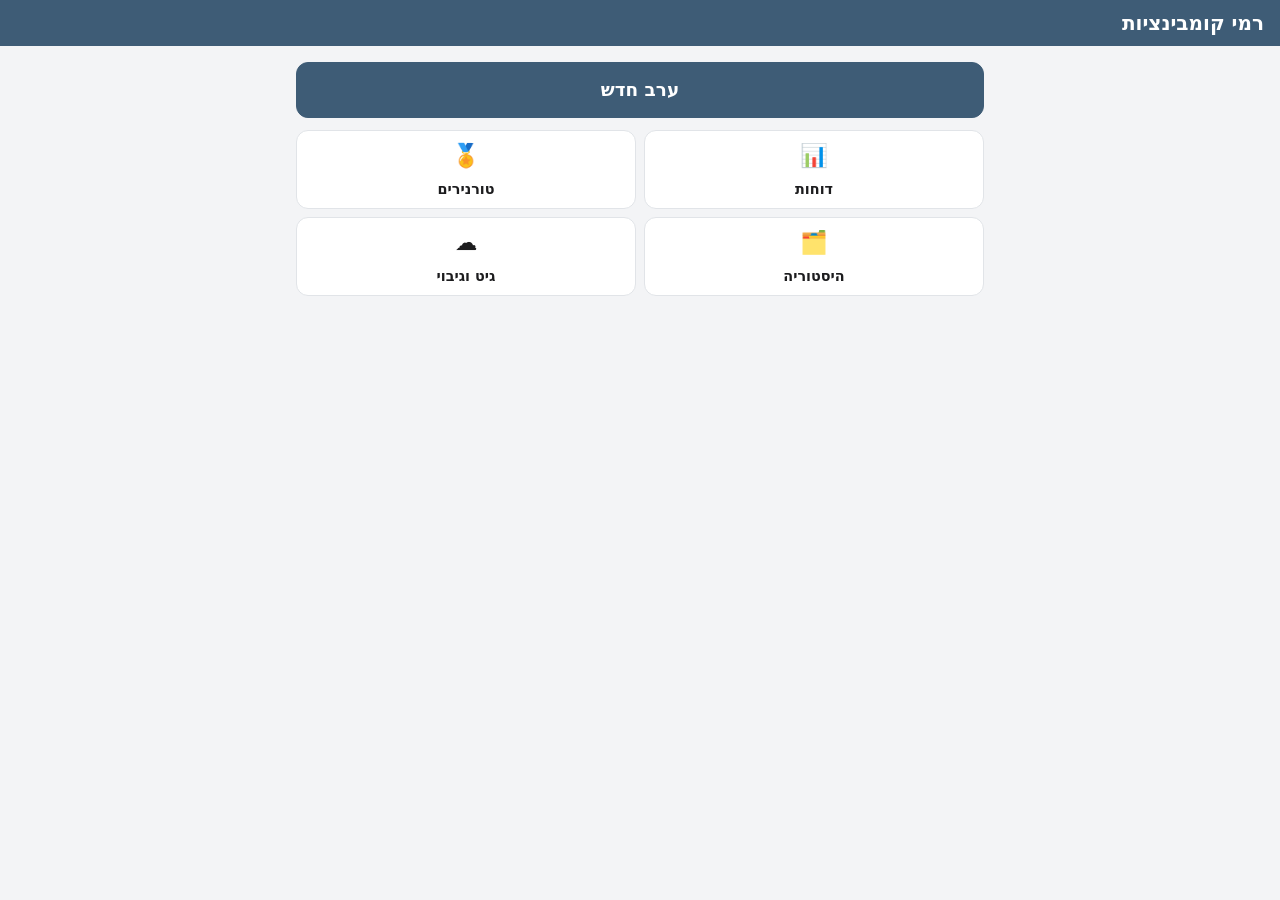
==== index.html @ 2e5a917e "Rummy Combos scorekeeper Started as a copy of the Rummy 51 app, adapted to Rummy Combos rules: point" ====
<!doctype html>
<html lang="he" dir="rtl">
<head>
<meta charset="utf-8">
<meta name="viewport" content="width=device-width, initial-scale=1, viewport-fit=cover">
<title>רמי קומבינציות</title>
<meta name="description" content="ניהול ניקוד למשחק רמי קומבינציות: נקודות לאורך המשחק, טבלה ודוחות">
<meta name="theme-color" content="#3e5c76">
<meta name="apple-mobile-web-app-capable" content="yes">
<meta name="mobile-web-app-capable" content="yes">
<meta name="apple-mobile-web-app-title" content="רמי קומבינציות">
<link rel="manifest" href="manifest.webmanifest">
<link rel="icon" href="icon.svg" type="image/svg+xml">
<link rel="apple-touch-icon" href="apple-touch-icon.png">
<link rel="stylesheet" href="style.css">
</head>
<body>
<header class="top">
  <button class="icon-btn" id="btn-back" data-act="back" aria-label="חזרה" hidden>→</button>
  <h1 data-act="home">רמי קומבינציות</h1>
  <button class="sync-badge" id="sync-badge" data-act="go" data-to="settings" hidden></button>
</header>
<main id="view" class="view"></main>
<div id="overlay-root"></div>
<div id="toast" class="toast" role="status" aria-live="polite"></div>
<noscript>האפליקציה צריכה JavaScript כדי לעבוד.</noscript>
<script src="logic.js"></script>
<script src="stats.js"></script>
<script src="tournaments.js"></script>
<script src="sync.js"></script>
<script src="app.js"></script>
</body>
</html>
---- style.css ----
:root {
  --bg: #f3f4f6;
  --surface: #ffffff;
  --surface-2: #f7f8fa;
  --text: #1c1c1e;
  --muted: #6b6f76;
  --line: #e1e4e8;
  --accent: #3e5c76;
  --accent-ink: #ffffff;
  --accent-soft: #e6edf3;
  --warn: #c2410c;
  --warn-soft: #fdeee6;
  --current: #fff8e1;
  --danger: #b42318;
  --shadow: 0 1px 2px rgba(0, 0, 0, .05), 0 4px 14px rgba(0, 0, 0, .05);
  --radius: 14px;
  color-scheme: light;
}
@media (prefers-color-scheme: dark) {
  :root:not([data-theme="light"]) {
    --bg: #121318;
    --surface: #1b1d23;
    --surface-2: #23262d;
    --text: #ececf0;
    --muted: #a1a3ab;
    --line: #30333b;
    --accent: #9fbdd6;
    --accent-ink: #102030;
    --accent-soft: #202c37;
    --warn: #ff8a50;
    --warn-soft: #3a2218;
    --current: #2c2a1c;
    --danger: #ff6b5b;
    --shadow: none;
    color-scheme: dark;
  }
}
:root[data-theme="dark"] {
  --bg: #121318;
  --surface: #1b1d23;
  --surface-2: #23262d;
  --text: #ececf0;
  --muted: #a1a3ab;
  --line: #30333b;
  --accent: #9fbdd6;
  --accent-ink: #102030;
  --accent-soft: #202c37;
  --warn: #ff8a50;
  --warn-soft: #3a2218;
  --current: #2c2a1c;
  --danger: #ff6b5b;
  --shadow: none;
  color-scheme: dark;
}

* { box-sizing: border-box; }
html { -webkit-text-size-adjust: 100%; }
body {
  margin: 0;
  background: var(--bg);
  color: var(--text);
  font: 16px/1.5 system-ui, -apple-system, "Segoe UI", Arial, sans-serif;
  direction: rtl;
  -webkit-tap-highlight-color: transparent;
}
button, input, select { font: inherit; color: inherit; }
h2 { font-size: 1.15rem; margin: 0 0 10px; }
h3 { font-size: 1rem; margin: 0 0 6px; }
p { margin: 0 0 10px; }
.muted { color: var(--muted); }
.num { direction: ltr; unicode-bidi: isolate; font-variant-numeric: tabular-nums; }
.error { color: var(--danger); min-height: 1.5em; margin: 6px 0 0; font-weight: 600; }

/* ---------- header ---------- */
.top {
  position: sticky; top: 0; z-index: 10;
  display: flex; align-items: center; gap: 8px;
  padding: calc(env(safe-area-inset-top) + 8px) 16px 8px;
  background: var(--accent); color: var(--accent-ink);
}
.top h1 { margin: 0; font-size: 1.25rem; flex: 1; cursor: pointer; }
.icon-btn {
  border: 0; background: transparent; color: inherit;
  font-size: 1.4rem; width: 40px; height: 40px; border-radius: 10px; cursor: pointer;
}
.sync-badge {
  border: 1px solid currentColor; background: transparent; color: inherit;
  border-radius: 999px; padding: 2px 10px; font-size: .8rem; cursor: pointer; white-space: nowrap;
}
.sync-badge.err { background: var(--danger); border-color: var(--danger); color: #fff; }

.view { max-width: 720px; margin: 0 auto; padding: 16px 16px calc(env(safe-area-inset-bottom) + 40px); }

/* ---------- buttons ---------- */
.btn {
  display: inline-flex; align-items: center; justify-content: center; gap: 6px;
  min-height: 44px; padding: 8px 16px;
  border: 1px solid var(--line); border-radius: 12px;
  background: var(--surface); color: var(--text);
  font-weight: 600; cursor: pointer; text-decoration: none;
}
.btn:disabled { opacity: .45; cursor: default; }
.btn.primary { background: var(--accent); border-color: var(--accent); color: var(--accent-ink); }
.btn.danger { color: var(--danger); border-color: color-mix(in srgb, var(--danger) 40%, var(--line)); }
.btn.big { width: 100%; min-height: 56px; font-size: 1.15rem; }
.btn.block { width: 100%; }
.row { display: flex; flex-wrap: wrap; gap: 8px; margin: 12px 0; }
.row > .btn { flex: 1 1 0; }
.tiles { display: grid; grid-template-columns: repeat(2, 1fr); gap: 8px; margin: 12px 0; }
.tiles .btn { flex-direction: column; min-height: 72px; font-size: .9rem; }
.tiles .btn .ic { font-size: 1.4rem; }
.btn.sm { min-height: 38px; padding: 6px 12px; font-size: .9rem; }

/* ---------- cards ---------- */
.card {
  display: block; width: 100%; text-align: right;
  background: var(--surface); border: 1px solid var(--line); border-radius: var(--radius);
  padding: 14px 16px; margin: 0 0 12px; box-shadow: var(--shadow);
}
button.card { cursor: pointer; font: inherit; color: inherit; }
.card .label { font-size: .8rem; color: var(--muted); font-weight: 600; }
.card.warn { border-color: var(--warn); background: var(--warn-soft); }
.winner-name { font-size: 1.5rem; font-weight: 800; margin: 2px 0; }
.mini-rank { list-style: none; padding: 0; margin: 8px 0 0; display: flex; flex-wrap: wrap; gap: 4px 14px; font-size: .9rem; }
.mini-rank li b { font-weight: 700; }
.mini-rank.stack { flex-direction: column; gap: 2px; }

/* ---------- setup ---------- */
.player-list { list-style: none; padding: 0; margin: 0 0 10px; }
.player-list li { display: flex; align-items: center; gap: 6px; margin-bottom: 8px; }
.player-list input {
  flex: 1; min-width: 0; height: 46px; padding: 0 12px;
  border: 1px solid var(--line); border-radius: 10px; background: var(--surface);
}
.player-list .icon { width: 38px; min-height: 46px; padding: 0; }
.deal-chip {
  height: 46px; padding: 0 10px; border-radius: 10px; cursor: pointer;
  border: 1px dashed var(--line); background: transparent; color: var(--muted); font-size: .8rem; font-weight: 600;
}
.deal-chip.on { border: 1px solid var(--accent); background: var(--accent); color: var(--accent-ink); }
.stepper { display: flex; align-items: center; gap: 10px; }
.stepper .btn { width: 46px; padding: 0; font-size: 1.3rem; }
.stepper .val { min-width: 2.5ch; text-align: center; font-size: 1.2rem; font-weight: 700; }
.field-row { display: flex; align-items: center; justify-content: space-between; gap: 10px; margin: 14px 0; }

/* ---------- game status ---------- */
.status {
  background: var(--surface); border: 1px solid var(--line); border-radius: var(--radius);
  padding: 14px 16px; margin-bottom: 12px; box-shadow: var(--shadow);
}
.status-top { display: flex; justify-content: space-between; align-items: baseline; gap: 10px; }
.round-no { font-size: 1.1rem; font-weight: 700; }
.dealer { font-size: 1.6rem; font-weight: 800; margin: 4px 0 2px; }

/* ---------- player cards (the open game) ---------- */
.pcards { display: grid; grid-template-columns: repeat(2, minmax(0, 1fr)); gap: 8px; margin: 0 0 12px; }
@media (min-width: 560px) { .pcards { grid-template-columns: repeat(3, minmax(0, 1fr)); } }
.pcard {
  display: flex; flex-direction: column; gap: 4px; min-width: 0;
  background: var(--surface); border: 1px solid var(--line); border-radius: var(--radius);
  padding: 10px 12px; box-shadow: var(--shadow);
}
.pcard.dealing { border-color: var(--accent); box-shadow: inset 0 0 0 1px var(--accent), var(--shadow); }
.pc-top { display: flex; align-items: center; justify-content: space-between; gap: 6px; }
.pc-name { font-size: 1.05rem; overflow: hidden; text-overflow: ellipsis; white-space: nowrap; }
.pc-sum { display: flex; align-items: baseline; gap: 6px; }
.pc-sum .num { font-size: 2rem; font-weight: 800; line-height: 1.1; }
.pc-sum small { color: var(--muted); font-size: .8rem; }
.pc-total { font-size: .85rem; color: var(--muted); }
.pc-total b { color: var(--text); }
.pc-total.lead b { color: var(--accent); }
.pc-adds { display: flex; flex-wrap: wrap; gap: 4px; min-height: 30px; align-items: center; }
.add-chip {
  min-width: 34px; height: 30px; padding: 0 8px; border-radius: 8px; cursor: pointer;
  border: 1px solid var(--line); background: var(--surface-2); font-weight: 700; font-size: .9rem;
}
.add-chip.plus { border-style: dashed; color: var(--accent); font-size: 1.1rem; }
.pc-plus { margin-top: auto; min-height: 44px; }

/* ---------- score table ---------- */
.table-wrap { overflow-x: auto; margin: 12px 0; border: 1px solid var(--line); border-radius: var(--radius); background: var(--surface); }
table.score { border-collapse: collapse; width: 100%; font-variant-numeric: tabular-nums; }
.score th, .score td { border-bottom: 1px solid var(--line); padding: 6px 4px; text-align: center; }
.score thead th { background: var(--surface-2); font-size: .9rem; position: sticky; top: 0; }
.score th.c-no, .score td.c-no { width: 2.4em; color: var(--muted); font-size: .85rem; }
.score tr.current td { background: var(--current); }
.score tr[data-act] { cursor: pointer; }
.score .tot { display: block; font-weight: 700; font-size: 1rem; }
.score .delta { display: block; font-size: .72rem; color: var(--muted); }
.score td.win .tot { color: var(--accent); }
.score td.win { box-shadow: inset 0 0 0 2px var(--accent); border-radius: 6px; }
.score td.nd .delta { color: var(--warn); font-weight: 700; }
.score .live { display: block; font-weight: 700; color: var(--muted); }
.deal-mark { display: inline-block; font-size: .7rem; font-weight: 700; color: var(--accent); }
.pc-top .deal-mark { border: 1px solid var(--accent); border-radius: 999px; padding: 0 8px; }
.score tfoot th { background: var(--surface-2); border-bottom: 0; font-size: 1rem; }
.score tfoot .lead { color: var(--accent); }
.legend { display: flex; flex-wrap: wrap; gap: 4px 14px; font-size: .78rem; color: var(--muted); margin: -4px 0 12px; }

/* ---------- sheet & dialog ---------- */
.backdrop { position: fixed; inset: 0; background: rgba(0, 0, 0, .45); z-index: 40; }
.sheet {
  position: fixed; inset-inline: 0; bottom: 0; z-index: 41;
  max-height: 92vh; overflow-y: auto;
  background: var(--surface); border-radius: 18px 18px 0 0;
  padding: 18px 16px calc(env(safe-area-inset-bottom) + 16px);
  max-width: 720px; margin: 0 auto;
}
.dialog {
  position: fixed; z-index: 51; inset-inline: 16px; top: 50%; transform: translateY(-50%);
  max-width: 420px; margin: 0 auto;
  background: var(--surface); border-radius: 16px; padding: 18px 16px; box-shadow: 0 10px 40px rgba(0, 0, 0, .3);
}
.dialog-backdrop { z-index: 50; }
.dialog .row { margin-bottom: 0; }
.dialog .row.col { flex-direction: column; }
.label-line { font-size: .85rem; color: var(--muted); font-weight: 600; margin: 12px 0 6px; }
.chips { display: flex; flex-wrap: wrap; gap: 8px; }
.chip {
  min-height: 44px; padding: 6px 14px; border-radius: 999px; cursor: pointer;
  border: 1px solid var(--line); background: var(--surface-2); font-weight: 600;
}
.chip.on { background: var(--accent); border-color: var(--accent); color: var(--accent-ink); }
.chip.sm { min-height: 40px; padding: 4px 10px; font-size: .85rem; }
.chip.noset.on { background: var(--warn); border-color: var(--warn); color: #fff; }
/* end-of-game sheet: one block per player */
.pl { padding: 8px 0; border-bottom: 1px solid var(--line); }
.pl-head { display: flex; align-items: center; gap: 8px; margin-bottom: 4px; }
.pl-head b { overflow: hidden; text-overflow: ellipsis; white-space: nowrap; }
/* physical margin: .num is direction:ltr, so a logical margin would land on the wrong side */
.pl-head .pv { margin-right: auto; font-weight: 800; font-size: 1.1rem; }
.closer-mark { background: var(--accent); color: var(--accent-ink); border-radius: 999px; padding: 0 10px; font-size: .8rem; font-weight: 700; }
.hand-line { display: flex; align-items: center; gap: 8px; margin-top: 6px; }
.hand-line input {
  width: 84px; height: 44px; padding: 0 8px; text-align: center; font-size: 1.1rem;
  border: 1px solid var(--line); border-radius: 10px; background: var(--surface-2);
}
.hand-line input:disabled { opacity: .4; }

/* number pad (opens above the sheet) */
.pad-backdrop { z-index: 45; }
.sheet.pad { z-index: 46; max-width: 420px; }
.pad-display {
  text-align: center; font-size: 2.4rem; font-weight: 800; line-height: 1.2;
  padding: 6px 12px; border-radius: 12px; background: var(--surface-2); border: 1px solid var(--line);
}
.pad-display.empty { color: var(--muted); }
.keys { direction: ltr; display: grid; grid-template-columns: repeat(3, 1fr); gap: 8px; }
.key {
  min-height: 56px; border-radius: 12px; cursor: pointer; font-size: 1.4rem; font-weight: 700;
  border: 1px solid var(--line); background: var(--surface-2);
}
.key:active { background: var(--accent-soft); }
.key.ok { background: var(--accent); border-color: var(--accent); color: var(--accent-ink); font-size: 1.05rem; }

/* ---------- toast ---------- */
.toast {
  position: fixed; bottom: calc(env(safe-area-inset-bottom) + 20px); inset-inline: 16px; z-index: 60;
  max-width: 480px; margin: 0 auto; padding: 12px 16px; border-radius: 12px;
  background: #222; color: #fff; text-align: center; font-weight: 600;
  opacity: 0; transform: translateY(10px); transition: opacity .2s, transform .2s; pointer-events: none;
}
.toast.show { opacity: 1; transform: none; }

/* ---------- history & reports ---------- */
.list { list-style: none; padding: 0; margin: 0; }
.hist-top { display: flex; justify-content: space-between; gap: 8px; font-size: .85rem; color: var(--muted); }
.hist-winner { font-weight: 800; font-size: 1.1rem; margin: 2px 0; }
.seg { display: flex; gap: 6px; overflow-x: auto; margin: 0 0 10px; padding-bottom: 2px; }
.seg .chip { flex: 0 0 auto; min-height: 38px; }
/* six tabs in two rows, so none hides off-screen on a phone */
.tabs { display: grid; grid-template-columns: repeat(3, 1fr); column-gap: 2px; border-bottom: 1px solid var(--line); margin: 0 0 12px; }
.tab {
  border: 0; background: transparent; padding: 9px 4px; cursor: pointer;
  font-weight: 600; color: var(--muted); border-bottom: 3px solid transparent;
}
.tab.on { color: var(--text); border-bottom-color: var(--accent); }
table.data { width: 100%; border-collapse: collapse; font-size: .92rem; font-variant-numeric: tabular-nums; }
.data th, .data td { padding: 8px 4px; border-bottom: 1px solid var(--line); text-align: center; }
.data th:nth-child(2), .data td:nth-child(2) { text-align: right; }
.data th { font-size: .78rem; color: var(--muted); font-weight: 600; }
.data tr.top1 td { font-weight: 800; }
.stat-list { list-style: none; padding: 0; margin: 0; }
.stat-list li { display: flex; justify-content: space-between; gap: 10px; padding: 6px 0; border-bottom: 1px solid var(--line); }
.stat-list li:last-child { border-bottom: 0; }
.stat-list b { font-variant-numeric: tabular-nums; }

/* single-series bar chart: bars grow from the zero line */
.bars { margin: 6px 0 4px; }
.bar-row { display: grid; grid-template-columns: 5.5em 1fr 3.5em; align-items: center; gap: 8px; margin-bottom: 2px; font-size: .9rem; }
.bar-row .bl { overflow: hidden; text-overflow: ellipsis; white-space: nowrap; }
.bar-track { position: relative; height: 18px; }
.bar-zero { position: absolute; top: -2px; bottom: -2px; width: 1px; background: var(--muted); opacity: .5; }
.bar { position: absolute; top: 2px; bottom: 2px; background: var(--accent); }
.bar.pos { border-radius: 0 4px 4px 0; }
.bar.neg { border-radius: 4px 0 0 4px; }
[dir="rtl"] .bar.pos { border-radius: 4px 0 0 4px; }
[dir="rtl"] .bar.neg { border-radius: 0 4px 4px 0; }
.bar-row .bv { text-align: left; font-weight: 700; }

.form label { display: block; font-weight: 600; margin: 10px 0 4px; }
.form input[type="text"], .form input[type="password"], .form select {
  width: 100%; height: 46px; padding: 0 12px; border: 1px solid var(--line); border-radius: 10px; background: var(--surface-2);
}
.form .ltr { direction: ltr; text-align: left; }
details { margin-top: 10px; }
details summary { cursor: pointer; font-weight: 600; color: var(--accent); }
details ol { padding-inline-start: 20px; margin: 8px 0 0; }
details li { margin: 4px 0; }
.empty { text-align: center; color: var(--muted); padding: 30px 10px; }

/* ---------- tournaments ---------- */
.tour-line { font-size: .85rem; margin-top: 2px; }
.card.form > label:first-child { margin-top: 0; }
.form .tour-name { margin-top: 8px; }
.tour-filter {
  width: 100%; height: 44px; padding: 0 12px; margin: 0 0 10px;
  border: 1px solid var(--line); border-radius: 10px; background: var(--surface); font-weight: 600;
}
.tour-title { color: var(--text); font-size: 1rem; }
.tour-actions { display: flex; flex-wrap: wrap; gap: 6px; margin-top: 10px; }
.data tr[data-act] { cursor: pointer; }
.data.tours td:first-child { text-align: right; font-weight: 600; }
.data.tours th:nth-child(2), .data.tours td:nth-child(2) { text-align: center; }
.h2h { display: grid; grid-template-columns: 1fr auto 1fr; gap: 8px; align-items: end; }
.h2h-score { display: grid; grid-template-columns: 1fr auto 1fr; align-items: center; text-align: center; margin: 14px 0 6px; }
.h2h-score .big { font-size: 2.4rem; font-weight: 800; line-height: 1; }
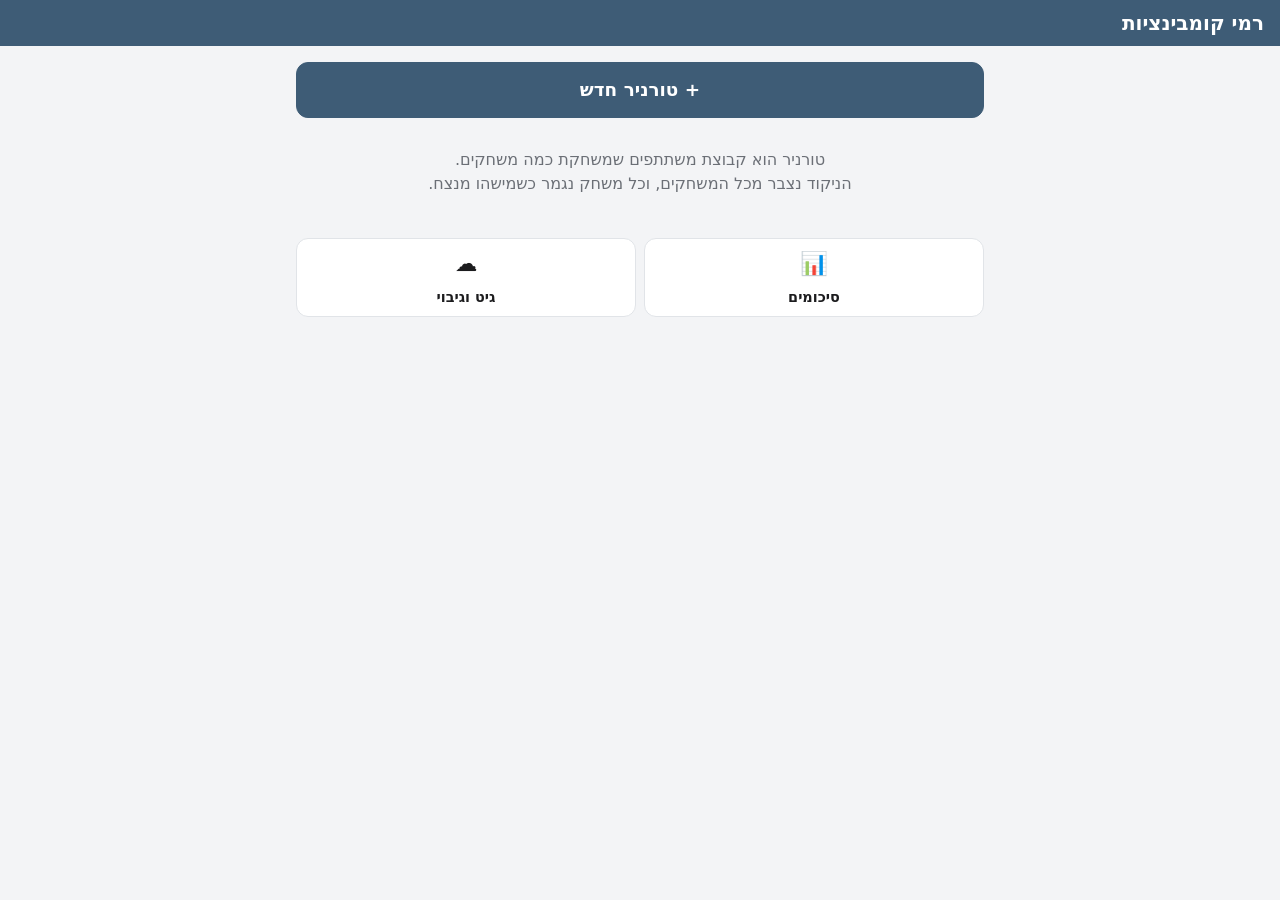
==== commit da5dabc2: "Rework into tournaments of games with a live row-per-player board - Tournament now holds participant" ====
--- a/index.html
+++ b/index.html
@@ -4,7 +4,7 @@
 <meta charset="utf-8">
 <meta name="viewport" content="width=device-width, initial-scale=1, viewport-fit=cover">
 <title>רמי קומבינציות</title>
-<meta name="description" content="ניהול ניקוד למשחק רמי קומבינציות: נקודות לאורך המשחק, טבלה ודוחות">
+<meta name="description" content="ניהול ניקוד למשחק רמי קומבינציות: טורנירים, נקודות לאורך כל משחק וסיכומים">
 <meta name="theme-color" content="#3e5c76">
 <meta name="apple-mobile-web-app-capable" content="yes">
 <meta name="mobile-web-app-capable" content="yes">
--- a/style.css
+++ b/style.css
@@ -133,49 +133,67 @@
   border: 1px solid var(--line); border-radius: 10px; background: var(--surface);
 }
 .player-list .icon { width: 38px; min-height: 46px; padding: 0; }
-.deal-chip {
-  height: 46px; padding: 0 10px; border-radius: 10px; cursor: pointer;
-  border: 1px dashed var(--line); background: transparent; color: var(--muted); font-size: .8rem; font-weight: 600;
-}
-.deal-chip.on { border: 1px solid var(--accent); background: var(--accent); color: var(--accent-ink); }
-.stepper { display: flex; align-items: center; gap: 10px; }
-.stepper .btn { width: 46px; padding: 0; font-size: 1.3rem; }
-.stepper .val { min-width: 2.5ch; text-align: center; font-size: 1.2rem; font-weight: 700; }
-.field-row { display: flex; align-items: center; justify-content: space-between; gap: 10px; margin: 14px 0; }
-
-/* ---------- game status ---------- */
+
+/* ---------- tournament status ---------- */
 .status {
   background: var(--surface); border: 1px solid var(--line); border-radius: var(--radius);
-  padding: 14px 16px; margin-bottom: 12px; box-shadow: var(--shadow);
+  padding: 12px 16px; margin-bottom: 12px; box-shadow: var(--shadow);
 }
 .status-top { display: flex; justify-content: space-between; align-items: baseline; gap: 10px; }
-.round-no { font-size: 1.1rem; font-weight: 700; }
-.dealer { font-size: 1.6rem; font-weight: 800; margin: 4px 0 2px; }
-
-/* ---------- player cards (the open game) ---------- */
-.pcards { display: grid; grid-template-columns: repeat(2, minmax(0, 1fr)); gap: 8px; margin: 0 0 12px; }
-@media (min-width: 560px) { .pcards { grid-template-columns: repeat(3, minmax(0, 1fr)); } }
-.pcard {
-  display: flex; flex-direction: column; gap: 4px; min-width: 0;
+.tour-head { font-size: 1.05rem; overflow: hidden; text-overflow: ellipsis; white-space: nowrap; }
+.game-no { font-size: 1.5rem; font-weight: 800; line-height: 1.3; }
+
+/* ---------- board: one row per participant, highest total first ---------- */
+.board {
   background: var(--surface); border: 1px solid var(--line); border-radius: var(--radius);
-  padding: 10px 12px; box-shadow: var(--shadow);
-}
-.pcard.dealing { border-color: var(--accent); box-shadow: inset 0 0 0 1px var(--accent), var(--shadow); }
-.pc-top { display: flex; align-items: center; justify-content: space-between; gap: 6px; }
-.pc-name { font-size: 1.05rem; overflow: hidden; text-overflow: ellipsis; white-space: nowrap; }
-.pc-sum { display: flex; align-items: baseline; gap: 6px; }
-.pc-sum .num { font-size: 2rem; font-weight: 800; line-height: 1.1; }
-.pc-sum small { color: var(--muted); font-size: .8rem; }
-.pc-total { font-size: .85rem; color: var(--muted); }
-.pc-total b { color: var(--text); }
-.pc-total.lead b { color: var(--accent); }
-.pc-adds { display: flex; flex-wrap: wrap; gap: 4px; min-height: 30px; align-items: center; }
-.add-chip {
-  min-width: 34px; height: 30px; padding: 0 8px; border-radius: 8px; cursor: pointer;
-  border: 1px solid var(--line); background: var(--surface-2); font-weight: 700; font-size: .9rem;
-}
-.add-chip.plus { border-style: dashed; color: var(--accent); font-size: 1.1rem; }
-.pc-plus { margin-top: auto; min-height: 44px; }
+  box-shadow: var(--shadow); margin: 0 0 12px; overflow: hidden;
+}
+.board-head, .prow {
+  display: grid; align-items: center; gap: 5px; padding-inline: 8px;
+  grid-template-columns: 1.3em minmax(0, 1fr) 2.9em 3.3em 88px;
+}
+.board.final .board-head, .board.final .prow { grid-template-columns: 1.3em minmax(0, 1fr) 4.6em 4.6em; }
+.board-head {
+  padding-block: 6px; background: var(--surface-2); border-bottom: 1px solid var(--line);
+  font-size: .75rem; color: var(--muted); font-weight: 600;
+}
+.board-head span:nth-child(1), .board-head span:nth-child(3), .board-head span:nth-child(4) { text-align: center; }
+.prow { position: relative; min-height: 62px; padding-block: 6px; background: var(--surface); border-bottom: 1px solid var(--line); }
+.prow:last-child { border-bottom: 0; }
+.prow .place { text-align: center; font-weight: 800; color: var(--muted); }
+.prow .who { min-width: 0; display: flex; flex-direction: column; }
+.prow .nm { display: flex; align-items: center; gap: 6px; min-width: 0; }
+.prow .nm b { font-size: 1rem; overflow: hidden; text-overflow: ellipsis; white-space: nowrap; }
+.prow .wins { flex: none; font-size: .75rem; color: var(--muted); font-weight: 600; }
+/* entries left to right; when they do not fit, the oldest are cut on the left so the latest stay visible */
+.prow .entries {
+  display: flex; justify-content: flex-end; gap: 4px; direction: ltr; overflow: hidden; white-space: nowrap;
+  color: var(--muted); font-size: .72rem; line-height: 1.25;
+  -webkit-mask-image: linear-gradient(to right, transparent, #000 14px); mask-image: linear-gradient(to right, transparent, #000 14px);
+}
+.prow .entries .neg { color: var(--danger); }
+.prow .gp { text-align: center; font-size: 1.3rem; font-weight: 800; }
+.prow .gp.zero { color: var(--muted); font-weight: 600; font-size: 1.1rem; }
+.prow .tot { text-align: center; font-size: 1.1rem; font-weight: 700; }
+.board.final .prow .gp { font-size: 1.1rem; font-weight: 700; }
+.prow.lead { box-shadow: inset -4px 0 0 var(--accent); }
+.prow.lead .place, .prow.lead .tot { color: var(--accent); }
+.pm { display: flex; gap: 4px; }
+.pm .btn { width: 42px; min-height: 44px; padding: 0; font-size: 1.5rem; line-height: 1; border-radius: 12px; }
+.pm .minus { color: var(--danger); }
+.prow.flash { animation: flash 1.2s ease-out; }
+@keyframes flash { from { background: var(--accent-soft); } to { background: var(--surface); } }
+@media (max-width: 359px) {
+  .board-head, .prow { gap: 3px; padding-inline: 6px; grid-template-columns: 1.1em minmax(0, 1fr) 2.6em 3em 80px; }
+  .pm .btn { width: 38px; }
+  .prow .gp { font-size: 1.15rem; }
+  .board-head { font-size: .66rem; }
+}
+@media (prefers-reduced-motion: reduce) { .prow.flash { animation: none; } }
+h2.sec { margin-top: 18px; }
+.manage { margin-top: 16px; }
+.manage h3 { color: var(--muted); font-size: .85rem; }
+.btn.link { margin-top: 8px; color: var(--accent); }
 
 /* ---------- score table ---------- */
 .table-wrap { overflow-x: auto; margin: 12px 0; border: 1px solid var(--line); border-radius: var(--radius); background: var(--surface); }
@@ -183,16 +201,12 @@
 .score th, .score td { border-bottom: 1px solid var(--line); padding: 6px 4px; text-align: center; }
 .score thead th { background: var(--surface-2); font-size: .9rem; position: sticky; top: 0; }
 .score th.c-no, .score td.c-no { width: 2.4em; color: var(--muted); font-size: .85rem; }
-.score tr.current td { background: var(--current); }
 .score tr[data-act] { cursor: pointer; }
 .score .tot { display: block; font-weight: 700; font-size: 1rem; }
 .score .delta { display: block; font-size: .72rem; color: var(--muted); }
 .score td.win .tot { color: var(--accent); }
 .score td.win { box-shadow: inset 0 0 0 2px var(--accent); border-radius: 6px; }
 .score td.nd .delta { color: var(--warn); font-weight: 700; }
-.score .live { display: block; font-weight: 700; color: var(--muted); }
-.deal-mark { display: inline-block; font-size: .7rem; font-weight: 700; color: var(--accent); }
-.pc-top .deal-mark { border: 1px solid var(--accent); border-radius: 999px; padding: 0 8px; }
 .score tfoot th { background: var(--surface-2); border-bottom: 0; font-size: 1rem; }
 .score tfoot .lead { color: var(--accent); }
 .legend { display: flex; flex-wrap: wrap; gap: 4px 14px; font-size: .78rem; color: var(--muted); margin: -4px 0 12px; }
@@ -224,6 +238,17 @@
 .chip.sm { min-height: 40px; padding: 4px 10px; font-size: .85rem; }
 .chip.noset.on { background: var(--warn); border-color: var(--warn); color: #fff; }
 /* end-of-game sheet: one block per player */
+.winner-line {
+  display: flex; align-items: center; justify-content: space-between; gap: 10px;
+  margin: 10px 0 2px; padding: 8px 12px; border-radius: 12px; background: var(--accent-soft);
+}
+.pc-adds { display: flex; flex-wrap: wrap; gap: 4px; min-height: 30px; align-items: center; }
+.add-chip {
+  min-width: 34px; height: 30px; padding: 0 8px; border-radius: 8px; cursor: pointer;
+  border: 1px solid var(--line); background: var(--surface-2); font-weight: 700; font-size: .9rem;
+}
+.add-chip.neg { color: var(--danger); }
+.add-chip.plus { border-style: dashed; color: var(--accent); font-size: 1.1rem; }
 .pl { padding: 8px 0; border-bottom: 1px solid var(--line); }
 .pl-head { display: flex; align-items: center; gap: 8px; margin-bottom: 4px; }
 .pl-head b { overflow: hidden; text-overflow: ellipsis; white-space: nowrap; }
@@ -252,6 +277,7 @@
 }
 .key:active { background: var(--accent-soft); }
 .key.ok { background: var(--accent); border-color: var(--accent); color: var(--accent-ink); font-size: 1.05rem; }
+.key.ok.danger { background: var(--danger); border-color: var(--danger); color: #fff; }
 
 /* ---------- toast ---------- */
 .toast {
@@ -266,15 +292,7 @@
 .list { list-style: none; padding: 0; margin: 0; }
 .hist-top { display: flex; justify-content: space-between; gap: 8px; font-size: .85rem; color: var(--muted); }
 .hist-winner { font-weight: 800; font-size: 1.1rem; margin: 2px 0; }
-.seg { display: flex; gap: 6px; overflow-x: auto; margin: 0 0 10px; padding-bottom: 2px; }
-.seg .chip { flex: 0 0 auto; min-height: 38px; }
-/* six tabs in two rows, so none hides off-screen on a phone */
-.tabs { display: grid; grid-template-columns: repeat(3, 1fr); column-gap: 2px; border-bottom: 1px solid var(--line); margin: 0 0 12px; }
-.tab {
-  border: 0; background: transparent; padding: 9px 4px; cursor: pointer;
-  font-weight: 600; color: var(--muted); border-bottom: 3px solid transparent;
-}
-.tab.on { color: var(--text); border-bottom-color: var(--accent); }
+.table-scroll { overflow-x: auto; }
 table.data { width: 100%; border-collapse: collapse; font-size: .92rem; font-variant-numeric: tabular-nums; }
 .data th, .data td { padding: 8px 4px; border-bottom: 1px solid var(--line); text-align: center; }
 .data th:nth-child(2), .data td:nth-child(2) { text-align: right; }
@@ -312,16 +330,6 @@
 /* ---------- tournaments ---------- */
 .tour-line { font-size: .85rem; margin-top: 2px; }
 .card.form > label:first-child { margin-top: 0; }
-.form .tour-name { margin-top: 8px; }
-.tour-filter {
-  width: 100%; height: 44px; padding: 0 12px; margin: 0 0 10px;
-  border: 1px solid var(--line); border-radius: 10px; background: var(--surface); font-weight: 600;
-}
 .tour-title { color: var(--text); font-size: 1rem; }
 .tour-actions { display: flex; flex-wrap: wrap; gap: 6px; margin-top: 10px; }
 .data tr[data-act] { cursor: pointer; }
-.data.tours td:first-child { text-align: right; font-weight: 600; }
-.data.tours th:nth-child(2), .data.tours td:nth-child(2) { text-align: center; }
-.h2h { display: grid; grid-template-columns: 1fr auto 1fr; gap: 8px; align-items: end; }
-.h2h-score { display: grid; grid-template-columns: 1fr auto 1fr; align-items: center; text-align: center; margin: 14px 0 6px; }
-.h2h-score .big { font-size: 2.4rem; font-weight: 800; line-height: 1; }
